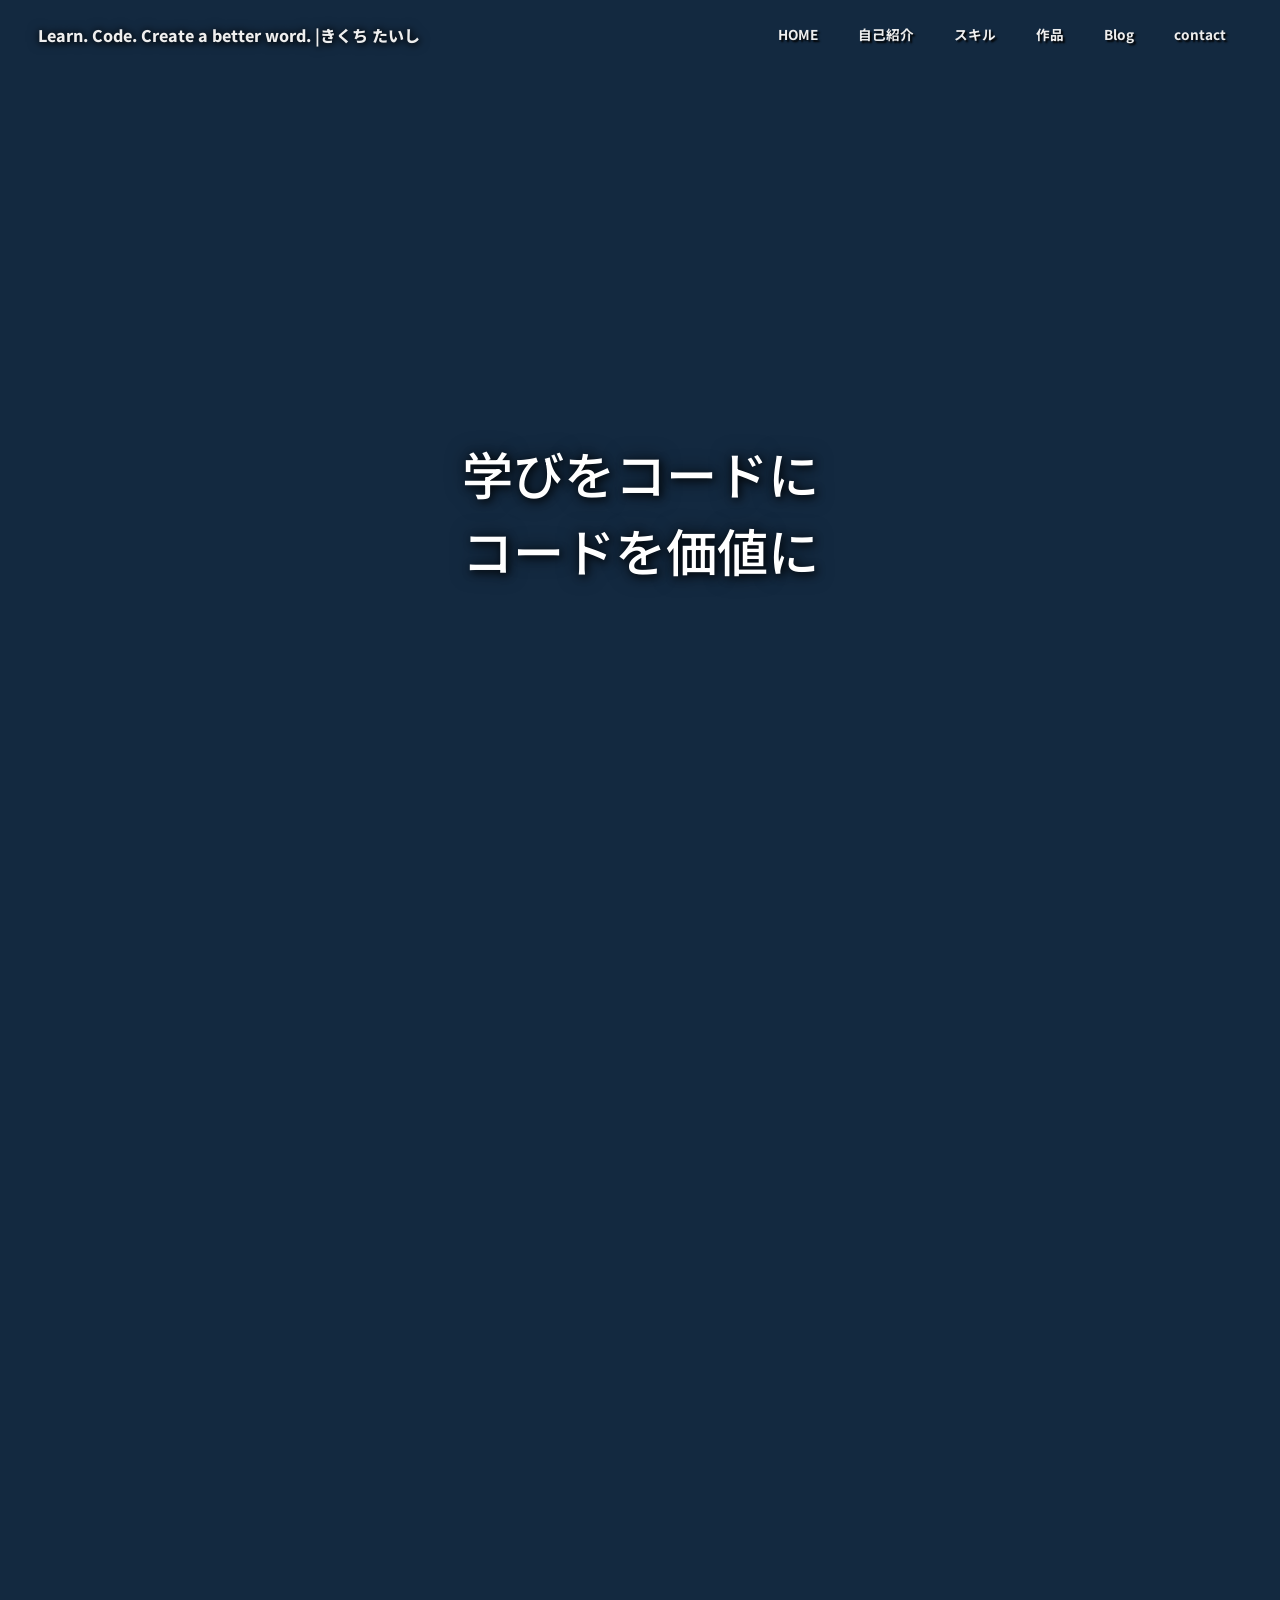
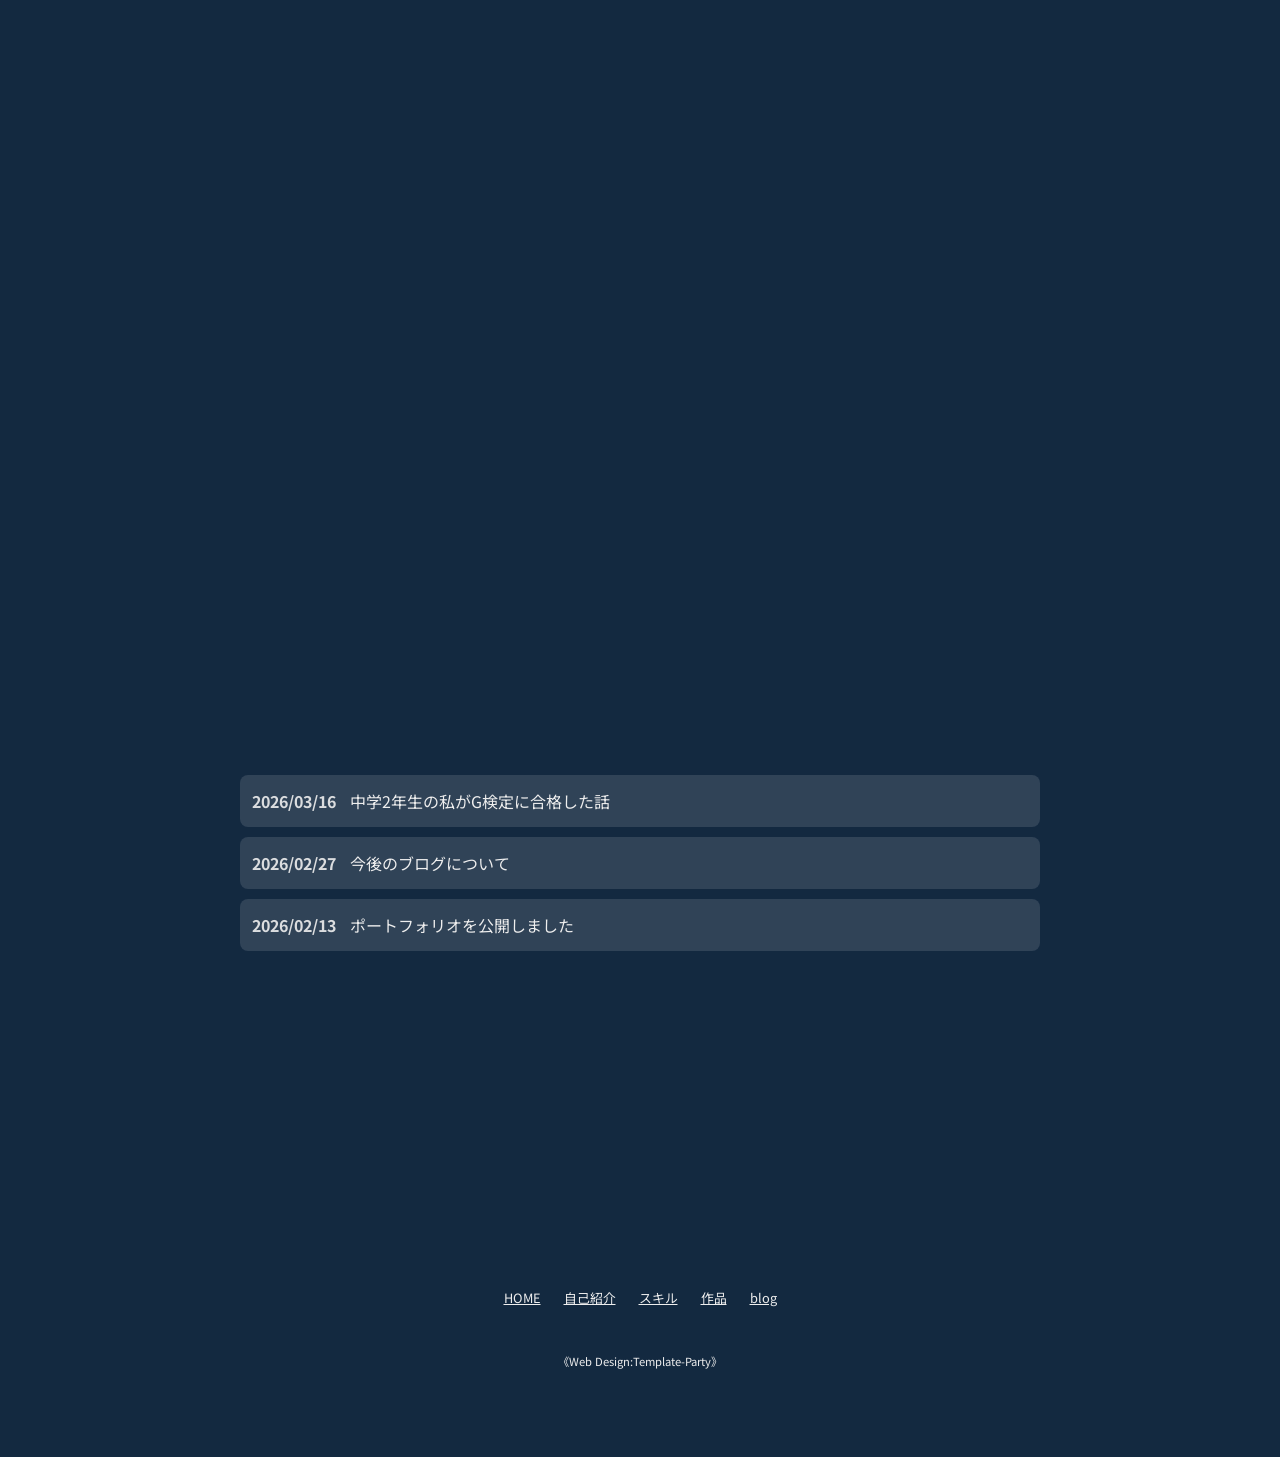
==== index.html @ ca4dd002 "サイト更新" ====
<!doctype html>
<html lang="ja">

<head>
  <meta charset="UTF-8" />
  <meta name="viewport" content="width=device-width, initial-scale=1" />
  <title>Learn. Code. Create a better word. |きくち たいし</title>
  <link rel="stylesheet" href="css/style.css" />
  <link rel="icon" href="favicon.ico" sizes="any" type="image/x-icon" />
  <!-- Home screen / PWA icons -->
  <link rel="apple-touch-icon" sizes="180x180" href="favicon.ico" />
  <link rel="icon" type="image/png" sizes="32x32" href="favicon.ico" />
  <link rel="icon" type="image/png" sizes="16x16" href="favicon.ico" />

  <!-- iOS Home Screen / status bar -->
  <meta name="apple-mobile-web-app-capable" content="yes" />
  <meta name="mobile-web-app-capable" content="yes" />
  <meta name="apple-mobile-web-app-capable" content="yes" />
  <meta name="apple-mobile-web-app-status-bar-style" content="default" />
  <meta name="apple-mobile-web-app-title" content="Learn. Code. Create a better word. |きくち たいし" />

  <!-- Theme color (Android Chrome UI) -->
  <meta name="theme-color" content="#ffffff" />
  <script src="https://cdn.onesignal.com/sdks/web/v16/OneSignalSDK.page.js"></script>
  <script>
    const isIOS = /iPad|iPhone|iPod/.test(navigator.userAgent);
    if (isIOS) document.documentElement.classList.add("ios");
    window.OneSignalDeferred = window.OneSignalDeferred || [];
    OneSignalDeferred.push(async function (OneSignal) {
      await OneSignal.init({
        appId: "b1a01960-23d9-4723-bb52-a37480287c41",
      });
    });
  </script>
  <style>
    .ios-hint {
      background: #fffbe7;
      color: #333;
      border: 1px solid #f0e1a0;
      padding: 15px;
      margin: 10px 0 0 0;
      border-radius: 6px;
      font-size: 15px;
      max-width: 430px;
      margin-left: auto;
      margin-right: auto;
    }

    .ios-hint__row {
      display: flex;
      align-items: center;
      gap: 6px;
      margin-bottom: 4px;
    }

    .ios-hint__btn {
      background: #f5d97a;
      color: #444;
      border: none;
      border-radius: 4px;
      padding: 2px 7px;
      font-size: 14px;
      margin-left: 4px;
      cursor: pointer;
    }

    .push-btn {
      background: #f6c63a;
      color: #222;
      border: none;
      border-radius: 5px;
      padding: 8px 18px;
      font-size: 16px;
      font-weight: bold;
      text-decoration: none;
      display: inline-block;
      margin-top: 10px;
      transition: background 0.2s;
    }

    .push-btn:hover {
      background: #ffe28a;
    }

    /* Show iOS-only sections */
    .ios-only {
      display: none;
    }

    html.ios .ios-only {
      display: block;
    }
  </style>
</head>

<body class="home">
  <div id="container">
    <header>
      <h1 id="logo">
        <a href="index.html">Learn. Code. Create a better word. |きくち たいし</a>
      </h1>
      <div id="menubar">
        <nav>
          <ul>
            <li><a href="index.html">HOME</a></li>
            <li><a href="#about">自己紹介</a></li>
            <li><a href="#skills">スキル</a></li>
            <li><a href="#works">作品</a></li>
            <li><a href="#blog">Blog</a></li>
            <li><a href="#con">contact</a></li>
          </ul>
        </nav>
      </div>
    </header>

    <aside id="mainimg">
      <div class="slide slide1">
        <div>
          <h1>学びをコードに<br />コードを価値に</h1>
        </div>
      </div>
      <div class="slide slide2">
        <div>
          <h1>学びをコードに<br />コードを価値に</h1>
        </div>
      </div>
      <div class="slide slide3">
        <div>
          <h1>学びをコードに<br />コードを価値に</h1>
        </div>
      </div>
    </aside>

    <div id="contents">
      <main>
        <section class="bg1" id="about">
          <h2 class="c"><span class="fade-in-text">自己紹介</span></h2>
          <p class="ward">
            こんにちは、菊地泰史です。現在中学生で、将来の夢はIT企業を作ることです。Pythonを中心にプログラミングを学習し、様々なソフトウェアを開発しています<br /><br />
            最近はAI開発に一層力を入れており、モデル構築の基礎を学びながら、実際に動くアプリケーションの開発にも挑戦しています。<br /><br />
            新しい技術を学び続け、新しい価値を生み出せるエンジニアを目指しています。
          </p>
        </section>

        <section id="skills">
          <h2 class="c"><span class="fade-in-text">スキル</span></h2>
          <div class="list-grid1">
            <div class="list">
              <figure>
                <img src="https://taishikikuchi12.github.io/taishikikuchi12-images/images/python_image.webp"
                  alt="python logo" loading="lazy" />
              </figure>
              <div class="text">
                <h3>Python</h3>
                <p>python基礎試験: 合格</p>
              </div>
            </div>
            <div class="list">
              <figure>
                <img src="https://taishikikuchi12.github.io/taishikikuchi12-images/images/AI_image.webp" alt=""
                  loading="lazy" />
              </figure>
              <div class="text">
                <h3>AI開発</h3>
                <p>JDLA Deep Learning for GENERAL 2025#6: 合格</p>
              </div>
            </div>
            <div class="list">
              <figure>
                <img src="https://taishikikuchi12.github.io/taishikikuchi12-images/images/web_image.webp"
                  alt="html logo" loading="lazy" />
              </figure>
              <div class="text">
                <h3>個人ブログ制作</h3>
                <p>このブログ</p>
              </div>
            </div>
          </div>
        </section>

        <section id="works" class="bg1">
          <h2 class="c"><span class="fade-in-text">作品</span></h2>
          <div class="list-grid1">
            <div class="list">
              <figure>
                <img src="https://taishikikuchi12.github.io/taishikikuchi12-images/images/curryandhash.webp" alt=""
                  loading="lazy" />
              </figure>
              <div>
                <h3>カレーとハッシュドビーフを見分けるAI</h3>
                <p>
                  URL:
                  <a href="https://taishikikuchi12.github.io/curry_and_hash_web/" target="_blank"
                    rel="noopener">こちらをクリック</a><br />EfficientNetv2を使ってハッシュドビーフとカレーを見分けるAIを作りました<br />遊び感覚でみなさん使ってみてください。隠しクラスもあります。笑
                </p>
              </div>
            </div>

            <div class="list">
              <figure>
                <img src="https://taishikikuchi12.github.io/taishikikuchi12-images/images/sample1.webp" alt=""
                  loading="lazy" />
              </figure>
              <div>
                <h3>セキュリティーソフト</h3>
                <p>
                  URL:
                  <a href="https://github.com/taishikikuchi12/security-software" target="_blank"
                    rel="noopener">こちらをクリック</a><br />Pythonとyoloを使って人検知防犯ソフトを作りました。<br />パソコンでしか動かないので実用性は皆無です。笑
                </p>
              </div>
            </div>

            <div class="list">
              <figure>
                <img src="https://taishikikuchi12.github.io/taishikikuchi12-images/images/tango_image.webp" alt=""
                  loading="lazy" />
              </figure>
              <div>
                <h3>英単語学習ソフト</h3>
                <p>
                  URL：<a href="https://english-web-e8qgdax2uec5nvwzw9i8hk.streamlit.app/" target="_blank"
                    rel="noopener">こちらをクリック</a><br />PythonとStreamlitを用いて開発した英単語学習アプリです。<br />単語登録・一括翻訳・テスト機能を備えており、登録した単語をランダムに出題して効率的に復習できます。<br />すべてブラウザ上で動作し、スマートフォンからも利用可能です。私自身も実際に使用しています
                </p>
              </div>
            </div>
            <div class="list">
              <figure>
                <img src="https://taishikikuchi12.github.io/taishikikuchi12-images/images/bougame_image.webp" alt=""
                  loading="lazy" />
              </figure>
              <div>
                <h3>某有名ゲーム風ゲーム</h3>
                <p>
                  URL：<a href="https://rengeji02taishi-design.github.io/gamerandom/" target="_blank"
                    rel="noopener">こちらをクリック</a><br />JavaScriptを使用して制作したブラウザゲームです。<br />プレイヤーはマップで出会ったモンスターと戦い、連勝を稼ぐゲームです。<br />(パソコンのみプレイ可能)
                </p>
              </div>
            </div>
          </div>
        </section>

        <div data-include="parts/blog-section.html"></div>

        <!-- iOS only: How to receive notifications -->
        <section id="ios-notice" class="bg1 ios-only">
          <h3 class="c">
            <span class="fade-in-text">iPhoneでブログ更新の通知を受け取る方法</span>
          </h3>
          <div class="ward">
            <p>
              iPhone（iOS）は仕様上、Safariで普通に開いただけでは通知を受け取れません。
              「ホーム画面に追加」したあと、追加したアイコンから開いてください。
            </p>
            <ol style="margin: 10px 0 0; padding-left: 22px; line-height: 1.8">
              <li>Safariでこのサイトを開く</li>
              <li>右下の・・・を押す</li>
              <li>「共有」ボタンを押す</li>
              <li>下にスクロール</li>
              <li>「ホーム画面に追加」を選ぶ</li>
              <li>追加されたアイコンからこのサイトを開く</li>
              <li>ページ下の「通知を受け取る」を押して許可する</li>
            </ol>
            <p style="margin-top: 12px">
              <a href="#con" class="push-btn">通知を受け取る</a>
            </p>
          </div>
        </section>

        <section id="con">
          <a href="mailto:taishikikuchi12@gmail.com" class="mail-button">web制作のお問い合わせや感想はこちら</a>
        </section>

        <ul id="footermenu">
          <li><a href="index.html">HOME</a></li>
          <li><a href="#about">自己紹介</a></li>
          <li><a href="#skills">スキル</a></li>
          <li><a href="#works">作品</a></li>
          <li><a href="#blog">blog</a></li>
        </ul>

        <footer>
          <small></small>
          <span class="pr"><a href="https://template-party.com/" target="_blank">《Web Design:Template-Party》</a></span>
        </footer>

        <!-- Font Awesomeなし・CSS矢印で代替 -->
        <div class="pagetop"><a href="#"></a></div>
      </main>
    </div>
  </div>

  <div id="menubar_hdr"><span></span><span></span><span></span></div>

  <script src="https://ajax.googleapis.com/ajax/libs/jquery/3.6.0/jquery.min.js"></script>
  <script src="https://cdnjs.cloudflare.com/ajax/libs/protonet-jquery.inview/1.1.2/jquery.inview.min.js"></script>
  <script src="js/jquery.inview_set.js"></script>
  <script src="js/main.js"></script>
</body>

</html>
---- css/style.css ----
@charset "utf-8";

/* Google Fonts: Noto Sans JPのみ（Reddit Sans削除）、display=swapでレンダリングブロック防止 */
@import url("https://fonts.googleapis.com/css2?family=Noto+Sans+JP:wght@400;700;800&display=swap");



/*up,down,transform1,transform2の共通設定
（待機中の設定）
---------------------------------------------------------------------------*/
.up,
.down,
.transform1,
.transform2 {
  position: relative;
  opacity: 0;
  /*透明度（透明の状態）*/
}


/*up,down,transform1,transform2の共通設定
（要素が見えたら実行するアクションの設定）
---------------------------------------------------------------------------*/
.upstyle,
.downstyle,
.transform1style,
.transform2style {
  opacity: 1;
  /*透明度（色が100%出た状態）*/
  transition: 1s 0.5s;
  /*1sはアニメーションの実行時間1.5秒。0.5sは0.5秒遅れてスタートする指定。*/
}


/*upスタイル。下から上にフェードインしてくるスタイル
---------------------------------------------------------------------------*/
/*待機中の設定*/
.up {
  bottom: -20px;
  /*基準値の下20pxの場所からスタート*/
}

/*要素が見えたら実行するアクション*/
.upstyle {
  bottom: 0px;
  /*基準値まで戻す*/
}


/*downスタイル。上から下にフェードインしてくるスタイル
---------------------------------------------------------------------------*/
/*待機中の設定*/
.down {
  top: -20px;
  /*基準値の上20pxの場所からスタート*/
}

/*要素が見えたら実行するアクション*/
.downstyle {
  top: 0px;
  /*基準値まで戻す*/
}


/*transform1スタイル。その場で回転するスタイル
---------------------------------------------------------------------------*/
/*待機中の設定*/
.transform1 {
  transform: scaleX(0);
  /*幅を0%でスタート*/
}

/*要素が見えたら実行するアクション*/
.transform1style {
  transform: scaleX(1);
  /*幅を100%に戻す*/
}


/*transform2スタイル。倒れた状態から起き上がるスタイル
---------------------------------------------------------------------------*/
/*待機中の設定*/
.transform2 {
  transform: perspective(400px) translateZ(-70px) rotateX(50deg);
}

/*要素が見えたら実行するアクション*/
.transform2style {
  transform: perspective(400px) translateZ(0px) rotateX(0deg);
}


/*blurスタイル。ぼかしで出現するスタイル。
---------------------------------------------------------------------------*/
/*待機中の設定*/
.blur {
  opacity: 0;
  /*透明度（透明の状態）*/
  filter: blur(30px);
  transform: scale(1.1);
}

/*要素が見えたら実行するアクション*/
.blurstyle {
  opacity: 1;
  filter: blur(0);
  transform: scale(1);
  transition: 1s 0.5s;
}


/*transform3スタイル。小さなサイズから原寸大になるスタイル
---------------------------------------------------------------------------*/
/*キーフレーム（アニメーション）設定*/
@keyframes transform3 {
  0% {
    transform: scale(0);
  }

  50% {
    transform: scale(1.05);
  }

  70% {
    transform: scale(0.99);
  }

  100% {
    transform: scale(1);
  }
}

/*待機中の設定*/
.transform3 {
  transform: scale(0);
}

/*要素が見えたら実行するアクション*/
.transform3style {
  animation: transform3 0.8s ease-out 0.5s both;
}



/*スライドショー（cssでのbackground使用）
ここでは、10:8の画像比率（8÷10=0.8）を読み込む指定を行なっています。
異なる画像比率にしたい場合、.mainimgのpadding-topの数字を変更します。2:1にするなら50%です。
---------------------------------------------------------------------------*/
/*3枚の画像を囲むブロック*/
#mainimg {
  width: 100%;
  height: 0;
  padding-top: 80%;
  position: relative;
  color: #fff;
  text-shadow: 0px 0px 5px rgba(0, 0, 0, 0.5);
}

/*３セットのスライドショーを囲むそれぞれのブロック*/
#mainimg div div {
  width: 45vw;
  /*幅。画面の45%。*/
}

/*３枚の画像の共通設定*/
.slide {
  width: 100%;
  height: 100%;
  position: absolute;
  right: 0px;
  top: 0px;
  display: flex;
  align-items: center;
  padding: 0 5vw;
  justify-content: center;
  /*テキストブロックを中央に*/
  text-align: center;
  /*テキストをセンタリング*/
  opacity: 0;
  transition: opacity 1s;
  /*ここの1s（＝1秒）を変更すると、フェードのスピードを変更できます。*/
}

/*１枚目画像*/
.slide1 {
  background: url('https://taishikikuchi12.github.io/taishikikuchi12-images/images/banana.png') no-repeat center center / cover;
  /*１枚目の背景画像の読み込み*/
}

/*２枚目画像*/
.slide2 {
  background: url('https://taishikikuchi12.github.io/taishikikuchi12-images/images/myroom.webp') no-repeat center center / cover;
  /*２枚目の背景画像の読み込み*/
}

/*３枚目画像*/
.slide3 {
  background: url('https://taishikikuchi12.github.io/taishikikuchi12-images/images/huzi.webp') no-repeat center center / cover;
  /*３枚目の背景画像の読み込み*/
}

/*大きなテキストスマホ*/
#mainimg h1 {
  margin: 0;
  padding: 0;
  font-size: 6vw;
  /*文字サイズ。100vwは画面幅100%のことです。*/
  line-height: 1.5;
  /*行間を少し狭く*/
  font-weight: 500;
  /*文字の太さを少し太く*/
}

@media screen and (min-width: 900px) {
  #mainimg h1 {
    font-size: 4vw;
  }
}

/*小さなテキスト*/
#mainimg p {
  font-size: 1.4vw;
  /*文字サイズ。100vwは画面幅100%のことです*/
  padding-left: 0.5rem;
  /*左に空ける余白。0.5文字分。*/
}


/*現在表示されているスライドのみをクリック可能にする設定（変更不要）
---------------------------------------------------------------------------*/
.slide {
  pointer-events: none;
  /* デフォルトでクリックを無効にする */
}

.slide.active {
  pointer-events: auto;
  /* 表示中のスライドのみクリックを有効にする */
}

:root {
  --text-color: #eee;
  --primary-color: #d15d08;
  --primary-inverse-color: #eee;
  --global-space: 5vw;
}

@keyframes animation1 {
  0% {
    left: -200px;
  }

  100% {
    left: 0px;
  }
}

@keyframes opa1 {
  0% {
    opacity: 0;
  }

  100% {
    opacity: 1;
  }
}

@keyframes fadeIn {
  0% {
    opacity: 0;
    transform: scale(0.8);
  }

  100% {
    opacity: 1;
    transform: scale(1);
  }
}

body * {
  box-sizing: border-box;
}

html,
body {
  height: 100%;
  font-size: 13px;
}

@media screen and (min-width: 900px) {

  html,
  body {
    font-size: 16px;
  }
}

@media screen and (min-width: 900px) {
  #logo a {
    font-size: 1.2rem;
  }
}

.toc-005 {
  margin-bottom: 30px;
  border-radius: 3px;
  background-color: #fbf9f9;
}

.toc-005 div {
  display: flex;
  justify-content: center;
  align-items: center;
  margin: 0;
  padding: 10px 0;
  background-color: #142940;
  color: #fff;
  font-weight: 600;
  font-size: 1.1em;
}

.toc-005 div::before {
  display: inline-block;
  width: 1em;
  height: 1em;
  margin-right: 5px;
  background-image: url("data:image/svg+xml,%3Csvg xmlns='http://www.w3.org/2000/svg' viewBox='0 0 24 24'%3E%3Cpath d='M8 4H21V6H8V4ZM3 3.5H6V6.5H3V3.5ZM3 10.5H6V13.5H3V10.5ZM3 17.5H6V20.5H3V17.5ZM8 11H21V13H8V11ZM8 18H21V20H8V18Z' fill='%23fff'%3E%3C/path%3E%3C/svg%3E");
  content: '';
}

.toc-005 ol {
  list-style-type: decimal;
  margin: 0;
  overflow: hidden;
}

.toc-005>ol {
  padding: 1em 1em 1em 3em;
}

.toc-005 ol ol {
  margin-top: 5px;
  padding-left: 1.1em;
}

.toc-005 li {
  padding: 5px 0;
  font-weight: 600;
  color: #000;
}

.toc-005 li::marker {
  color: #000;
}

.toc-005 ol ol li {
  font-weight: 500;
  font-size: .9em;
}

.bg1 .toc-005 a,
.bg1 .toc-005 a:visited {
  color: #000;
  text-decoration: none;
}

.bg1 .toc-005 a:hover,
.bg1 .toc-005 a:focus,
.bg1 .toc-005 a:active {
  color: #000;
}

body {
  margin: 0;
  padding: 0;
  font-family: "Noto Sans JP", "Hiragino Kaku Gothic Pro", "ヒラギノ角ゴ Pro W3", Meiryo, "メイリオ", "Osaka", "MS PGothic", "ＭＳ Ｐゴシック", sans-serif;
  font-optical-sizing: auto;
  -webkit-text-size-adjust: none;
  background: #132940;
  color: var(--text-color);
  line-height: 2;
}

figure {
  margin: 0;
}

dd {
  margin: 0;
}

nav,
ul,
li,
ol {
  margin: 0;
  padding: 0;
}

nav ul {
  list-style: none;
}

section li {
  margin-left: 1rem;
}

table {
  border-collapse: collapse;
}

img {
  border: none;
  max-width: 100%;
  height: auto;
  vertical-align: middle;
}

video {
  max-width: 100%;
}

iframe {
  width: 100%;
}

input {
  font-size: 1rem;
}

section+section {
  margin-top: 3rem;
}

a {
  color: var(--text-color);
  transition: 0.3s;
}

a:hover {
  text-decoration: none;
  color: var(--primary-color);
}

body:not(.home) #container {
  height: 100%;
  display: flex;
  flex-direction: column;
  justify-content: space-between;
}

#contents {
  flex: 1;
  padding: var(--global-space);
  padding-top: calc(70px + var(--global-space));
}

@media screen and (min-width: 900px) {
  main>div[data-include]>section:not(.bg1) {
    max-width: 800px;
    margin-left: auto;
    margin-right: auto;
  }

  main>div[data-include]>section.bg1>* {
    max-width: 800px;
    margin-left: auto;
    margin-right: auto;
  }
}

@media screen and (min-width: 900px) {
  main>section:not(.bg1) {
    max-width: 800px;
    margin-left: auto;
    margin-right: auto;
  }

  main>section.bg1>* {
    max-width: 800px;
    margin-left: auto;
    margin-right: auto;
  }
}

@media screen and (max-width: 600px) {
  #contents {
    padding-top: 90px;
  }
}

header {
  display: flex;
  align-items: center;
  justify-content: space-between;
  height: 70px;
  padding: 1vw 3vw;
  font-family: "Noto Sans JP", sans-serif;
  font-optical-sizing: auto;
  font-weight: 700;
  font-style: normal;
  position: absolute;
  z-index: 100;
  width: 100%;
  background: transparent;
}

@media screen and (min-width: 900px) {
  header {
    position: fixed;
    top: 0;
    left: 0;
  }
}

#logo img {
  display: block;
  width: 160px;
}

#logo a {
  display: block;
  text-shadow: 1px 1px 6px rgba(0, 0, 0, 0.95), 0 0 12px rgba(0, 0, 0, 0.8);
  text-decoration: none;
  font-size: 1rem;
  font-weight: 800;
}

#menubar {
  display: none;
}

#menubar ul {
  text-shadow: 2px 2px 2px rgb(0, 0, 0);
  list-style: none;
  margin: 0;
  padding: 0;
}

#menubar a {
  display: block;
  text-decoration: none;
}

.large-screen #menubar {
  display: block;
}

.small-screen #menubar.display-block {
  display: block;
}

#menubar_hdr.display-none {
  display: none;
}

.large-screen #menubar>nav>ul {
  display: flex;
  font-size: 0.85rem;
  gap: 0.5rem;
}

.large-screen #menubar li a {
  border-radius: 100px;
  padding: 0.2rem 1rem;
}

.large-screen #menubar li a:hover {
  background: #fff;
}

.small-screen #menubar.display-block {
  position: fixed;
  overflow: auto;
  z-index: 100;
  left: 0;
  top: 0;
  width: 100%;
  height: 100%;
  padding-top: 90px;
  background: rgba(0, 0, 0, 0.9);
  animation: animation1 0.2s both;
}

.small-screen #menubar nav ul li {
  border: 1px solid #ccc;
  margin: 1rem;
  border-radius: 5px;
  padding: 0 2rem;
}

.small-screen #menubar a {
  padding: 1rem;
}

.small-screen #menubar,
.small-screen #menubar a {
  color: #fff;
}

#menubar .sh {
  font-weight: normal;
  padding: 1rem 2rem 2rem;
}

#menubar_hdr {
  animation: opa1 0s 0.2s both;
  position: fixed;
  z-index: 101;
  cursor: pointer;
  right: 3vw;
  top: 1vw;
  padding: 16px 14px;
  width: 46px;
  height: 46px;
  display: flex;
  flex-direction: column;
  justify-content: space-between;
  background: #ffffff;
  border-radius: 8px;
  box-shadow: 0 4px 12px rgba(0, 0, 0, 0.15);
}

#menubar_hdr span {
  display: block;
  transition: 0.3s;
  border-top: 1.5px solid #000;
}

#menubar_hdr.ham {
  background: #ff0000;
}

#menubar_hdr.ham span:nth-of-type(1),
#menubar_hdr.ham span:nth-of-type(3) {
  transform-origin: center center;
  width: 20px;
  border-color: #fff;
}

#menubar_hdr.ham span:nth-of-type(1) {
  transform: rotate(45deg) translate(3.8px, 5px);
}

#menubar_hdr.ham span:nth-of-type(3) {
  transform: rotate(-45deg) translate(3.8px, -5px);
}

#menubar_hdr.ham span:nth-of-type(2) {
  display: none;
}

main {
  overflow-wrap: break-word;
  word-break: break-word;
}

body {
  overflow-wrap: break-word;
}

main h2 {
  font-family: "Noto Sans JP", sans-serif;
  font-size: clamp(1.8rem, 6vw, 2rem);
  letter-spacing: 0.1em;
  color: var(--primary-color);
}

.bg1 h2 {
  color: var(--primary-inverse-color);
  font-size: clamp(1.8rem, 6vw, 2rem);
}

main h2 .hosoku {
  display: block;
  font-weight: normal;
  font-size: 0.3em;
  font-size: clamp(1.8rem, 6vw, 2rem);
}

main h3 {
  display: inline-block;
  border-bottom: 3px solid var(--text-color);
}

#footermenu {
  margin: 0 !important;
  padding: 20px;
  text-align: center;
  font-size: 0.8rem;
}

#footermenu li {
  display: inline-block;
  padding: 0 10px;
}

footer small {
  font-size: 100%;
}

footer {
  font-size: 0.7rem;
  text-align: center;
  padding: 20px;
}

footer a {
  color: inherit;
  text-decoration: none;
}

footer .pr {
  display: block;
}

main>section {
  opacity: 0;
  transform: translateX(-24px);
  transition: opacity 3s ease, transform 3s ease;
  will-change: opacity, transform;
}

main>section.section-in {
  opacity: 1;
  transform: translateX(0);
}

@media (prefers-reduced-motion: reduce) {
  main>section {
    opacity: 1;
    transform: none;
    transition: none;
  }
}

.fade-in-text {
  visibility: hidden;
}

.char {
  display: inline-block;
  opacity: 0;
  animation: fadeIn 0.05s linear both;
}

/* ブログ一覧 */
#blogList.new {
  display: flex;
  flex-direction: column;
  gap: 10px;
}

#blogList.new.has-items {
  min-height: 360px;
}

#blogList .blog-item {
  display: flex;
  align-items: center;
  gap: 14px;
  padding: 10px 12px;
  border-radius: 8px;
  background: rgba(255, 255, 255, 0.12);
  color: var(--text-color);
  text-decoration: none;
}

#blogList .blog-item:hover {
  background: rgba(255, 255, 255, 0.22);
  color: var(--text-color);
}

#blogList .blog-date {
  white-space: nowrap;
  font-weight: 700;
  opacity: 0.9;
}

#blogList .blog-title {
  flex: 1;
}

.blog-pagination {
  margin-top: 14px;
  display: flex;
  justify-content: center;
  align-items: center;
  flex-wrap: wrap;
  gap: 6px;
}

.blog-pagination .page-btn {
  border: none;
  background: transparent;
  padding: 6px 10px;
  cursor: pointer;
  border-radius: 6px;
  color: #8ab4ff;
  font-weight: 700;
}

.blog-pagination .page-btn:hover {
  background: rgba(255, 255, 255, 0.12);
}

.blog-pagination .page-btn.is-active {
  color: #fff;
  background: rgba(255, 255, 255, 0.22);
}

.blog-pagination .page-btn.is-disabled {
  opacity: 0.5;
  cursor: default;
}

.blog-pagination .page-sep {
  padding: 0 4px;
  opacity: 0.7;
}

/* list-grid1 */
.list-grid1 {
  display: grid;
  color: #555;
  row-gap: 5px;
}

.list-grid1 .list {
  display: grid;
}

.list-grid1 .list * {
  margin: 0;
  padding: 0;
}

.list-grid1 .list p {
  font-size: 1rem;
}

@media screen and (min-width: 500px) {
  .list-grid1 {
    grid-template-columns: repeat(2, 1fr);
    gap: 5px;
  }
}

@media screen and (min-width: 800px) {
  .list-grid1 {
    grid-template-columns: repeat(3, 1fr);
    gap: 5px;
  }
}

.list-grid1 .list {
  padding: 1rem;
  background: #fff;
  grid-template-rows: auto 1fr;
  box-shadow: 5px 5px 20px rgba(0, 0, 0, 0.1);
}

.list-grid1 .list figure img {
  margin-bottom: 0.5rem;
}

.list-grid1 .list figure {
  width: 100%;
  height: 180px;
  display: flex;
  align-items: center;
  justify-content: center;
  background: #ffffff;
}

.list-grid1 .list figure img {
  max-width: 100%;
  max-height: 100%;
  object-fit: contain;
}

#skills .list h3,
#works .list h3 {
  border-bottom: none !important;
}

.bg1 {
  position: relative;
  background: var(--primary-color);
  color: var(--primary-inverse-color);
  padding-top: 5vw;
  padding-bottom: 5vw;
  margin-top: 10vw;
  margin-bottom: 10vw;
  margin-left: calc(-1 * var(--global-space));
  margin-right: calc(-1 * var(--global-space));
  padding-left: var(--global-space);
  padding-right: var(--global-space);
}

.bg1 a {
  color: inherit;
}

.bg1::before,
.bg1::after {
  content: "";
  position: absolute;
  left: 0;
  width: 100%;
  height: calc(5vw + 1px);
  background: var(--primary-color);
}

.bg1::before {
  top: -5vw;
  clip-path: polygon(0 100%, 100% 0, 100% 100%);
}

.bg1::after {
  bottom: -5vw;
  clip-path: polygon(0 0, 100% 0, 0 100%);
}

/* PAGE TOP ボタン（Font Awesome不要・CSS矢印） */
.pagetop-show {
  display: block;
}

.pagetop a {
  display: flex;
  align-items: center;
  justify-content: center;
  text-decoration: none;
  z-index: 99;
  position: fixed;
  right: 20px;
  bottom: 20px;
  background: rgba(0, 0, 0, 0.2);
  width: 60px;
  height: 60px;
  border-radius: 50%;
}

/* CSS矢印（Font Awesomeの代替） */
.pagetop a::before {
  content: "";
  display: block;
  width: 14px;
  height: 14px;
  border-top: 3px solid #fff;
  border-right: 3px solid #fff;
  transform: rotate(-45deg) translate(2px, 2px);
}

.c {
  text-align: center !important;
}

.l {
  text-align: left !important;
}

.r {
  text-align: right !important;
}

.mb0 {
  margin-bottom: 0 !important;
}

.mb30 {
  margin-bottom: 30px !important;
}

.small {
  font-size: 0.75em;
}

.pc {
  display: none;
}

.dn {
  display: none !important;
}

.block {
  display: block !important;
}

@media screen and (min-width: 900px) {
  .sh {
    display: none;
  }

  .pc {
    display: block;
  }
}

.mail-button {
  display: inline-block;
  padding: 12px 20px;
  margin-top: 12px;
  background: var(--primary-color);
  color: var(--primary-inverse-color);
  text-decoration: none;
  border-radius: 8px;
  font-weight: bold;
  box-shadow: 0 4px 12px rgba(0, 0, 0, 0.15);
  transition: filter 0.2s, transform 0.2s;
}

.mail-button:hover,
.mail-button:focus-visible {
  color: var(--primary-inverse-color);
  filter: brightness(1.08);
  transform: translateY(-1px);
}

.mail-button:active {
  transform: translateY(0);
  filter: brightness(0.98);
}

#mainimg h1 {
  text-shadow: 2px 2px 8px rgba(0, 0, 0, 0.9), 0 0 20px rgba(0, 0, 0, 0.7);
}

.ward {
  text-shadow: 1px 1px 1px rgb(0, 0, 0);
}

/* スライドショー矢印ボタン */
#mainimg {
  position: relative;
}

.slide-nav {
  position: absolute;
  top: 50%;
  transform: translateY(-50%);
  width: 44px;
  height: 44px;
  border: none;
  border-radius: 999px;
  background: rgba(255, 255, 255, 0.9);
  color: #000;
  display: flex;
  align-items: center;
  justify-content: center;
  cursor: pointer;
  z-index: 5;
  box-shadow: 0 4px 12px rgba(0, 0, 0, 0.15);
}

.slide-prev {
  left: 12px;
}

.slide-next {
  right: 12px;
}

.slide-nav:hover {
  filter: brightness(1.05);
}

.slide-nav:active {
  transform: translateY(-50%) scale(0.98);
}

@media screen and (max-width: 600px) {
  .slide-nav {
    width: 40px;
    height: 40px;
  }
}

/* =============================================================
   追加スタイル
   ============================================================= */

/* 投稿日付 */
.post-date {
  font-size: 0.85rem;
  opacity: 0.8;
  margin-bottom: 1.5rem;
}

/* iOS専用セクション（ios-only）
   html.ios クラスが付いたときのみ表示 */
.ios-only {
  display: none;
}

html.ios .ios-only {
  display: block;
}

/* iOS通知案内ボタン */
.push-btn {
  background: #f6c63a;
  color: #222;
  border: none;
  border-radius: 5px;
  padding: 8px 18px;
  font-size: 1rem;
  font-weight: bold;
  text-decoration: none;
  display: inline-block;
  margin-top: 10px;
  transition: background 0.2s;
}

.push-btn:hover {
  background: #ffe28a;
  color: #222;
}
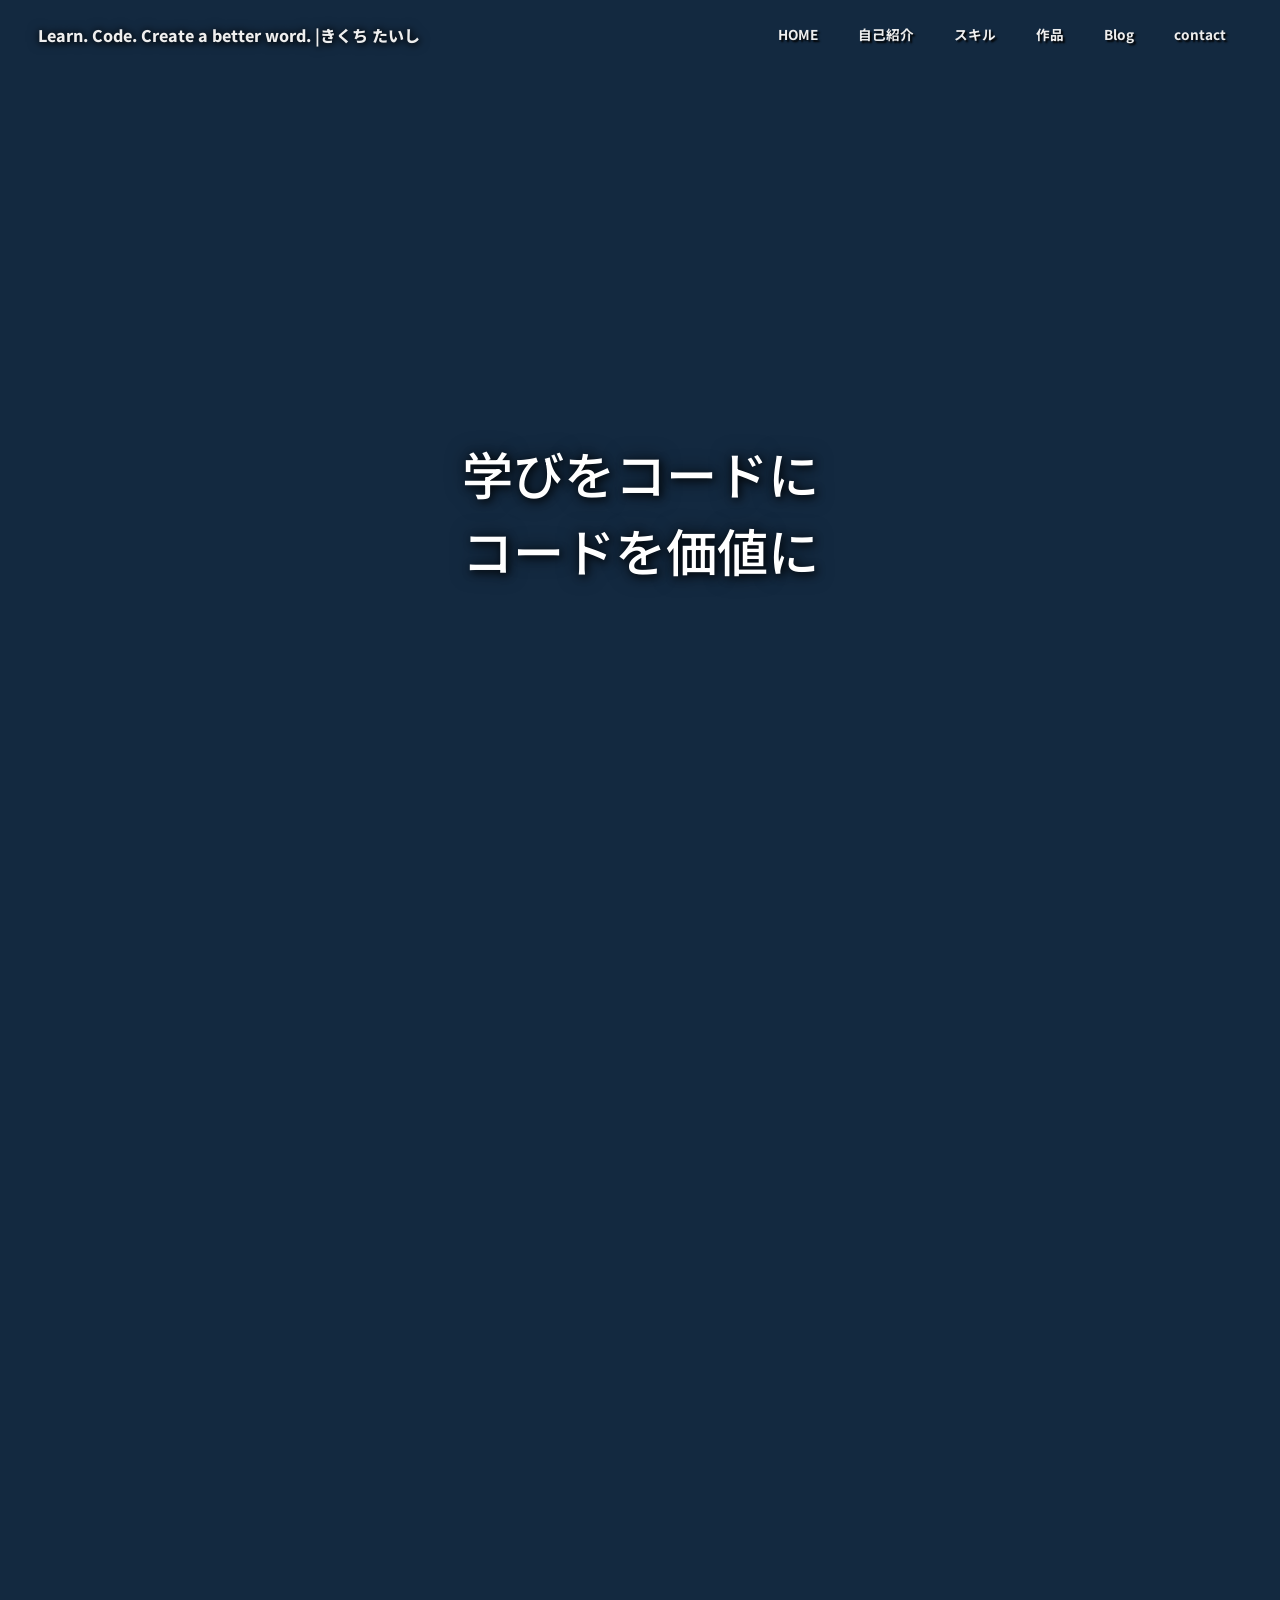
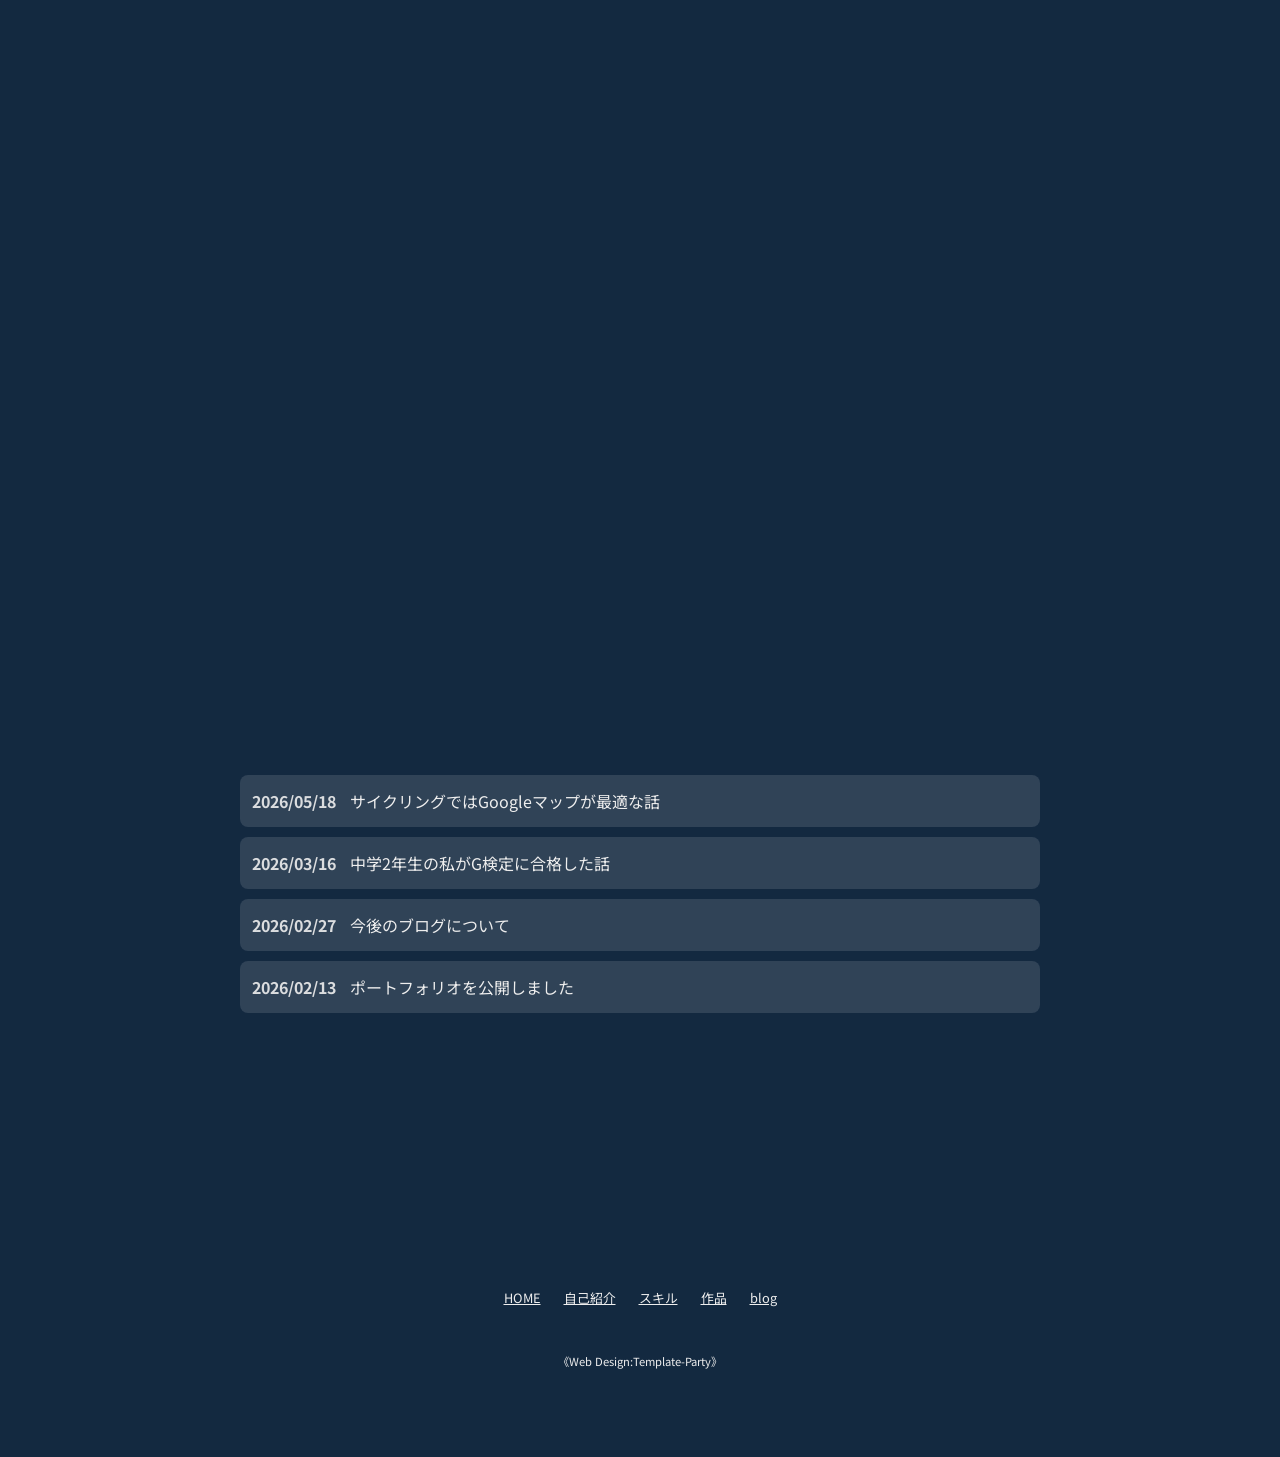
==== commit d566a5bc: "サイト更新" ====
--- a/index.html
+++ b/index.html
@@ -4,6 +4,7 @@
 <head>
   <meta charset="UTF-8" />
   <meta name="viewport" content="width=device-width, initial-scale=1" />
+  <meta name="keywords" content="菊地,泰史,菊地泰史,きくち、たいし,きくちたいし,中学生,プログラミング,AI開発,AI,ブログ,ポートフォリオ,Learn. Code. Create a better word.">
   <title>Learn. Code. Create a better word. |きくち たいし</title>
   <link rel="stylesheet" href="css/style.css" />
   <link rel="icon" href="favicon.ico" sizes="any" type="image/x-icon" />
@@ -93,6 +94,7 @@
   </style>
 </head>
 
+<!-- 2r1cl5phksggddln -->
 <body class="home">
   <div id="container">
     <header>
@@ -112,6 +114,7 @@
         </nav>
       </div>
     </header>
+    
 
     <aside id="mainimg">
       <div class="slide slide1">
@@ -191,7 +194,7 @@
                 <p>
                   URL:
                   <a href="https://taishikikuchi12.github.io/curry_and_hash_web/" target="_blank"
-                    rel="noopener">こちらをクリック</a><br />EfficientNetv2を使ってハッシュドビーフとカレーを見分けるAIを作りました<br />遊び感覚でみなさん使ってみてください。隠しクラスもあります。笑
+                    rel="noopener">こちらをクリック</a><br />EfficientNetv2を使ってハッシュドビーフとカレーを見分けるAIを作りました<br />遊び感覚でみなさん使ってみてください。隠し要素もあります。笑
                 </p>
               </div>
             </div>
--- a/css/style.css
+++ b/css/style.css
@@ -679,8 +679,20 @@
 }
 
 main h3 {
-  display: inline-block;
+  display: block;
+  width: fit-content;
+  max-width: 100%;
+  box-sizing: border-box;
+  overflow-wrap: anywhere;
   border-bottom: 3px solid var(--text-color);
+}
+
+@media screen and (min-width: 900px) {
+  main>section.bg1>h3,
+  main>div[data-include]>section.bg1>h3 {
+    margin-left: calc((100% - min(800px, 100%)) / 2);
+    margin-right: auto;
+  }
 }
 
 #footermenu {
@@ -1117,4 +1129,4 @@
 .push-btn:hover {
   background: #ffe28a;
   color: #222;
-}+}
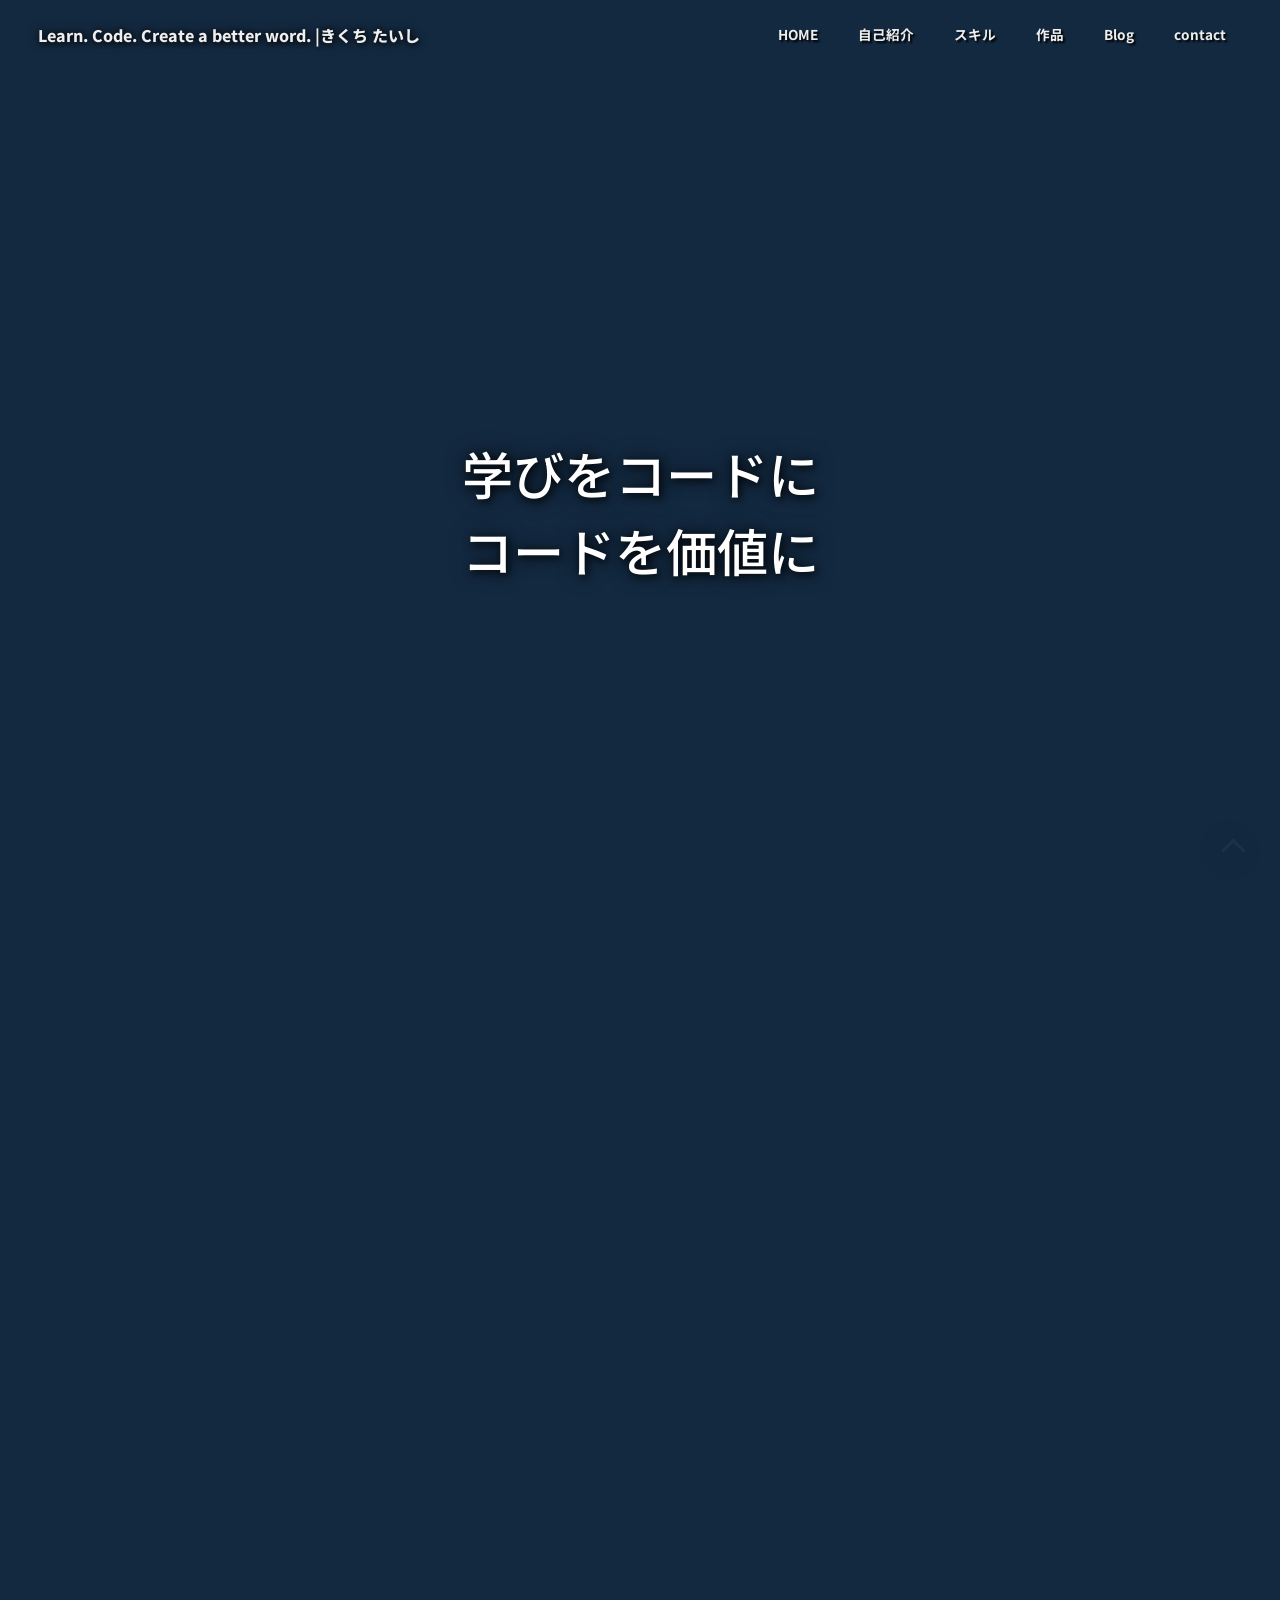
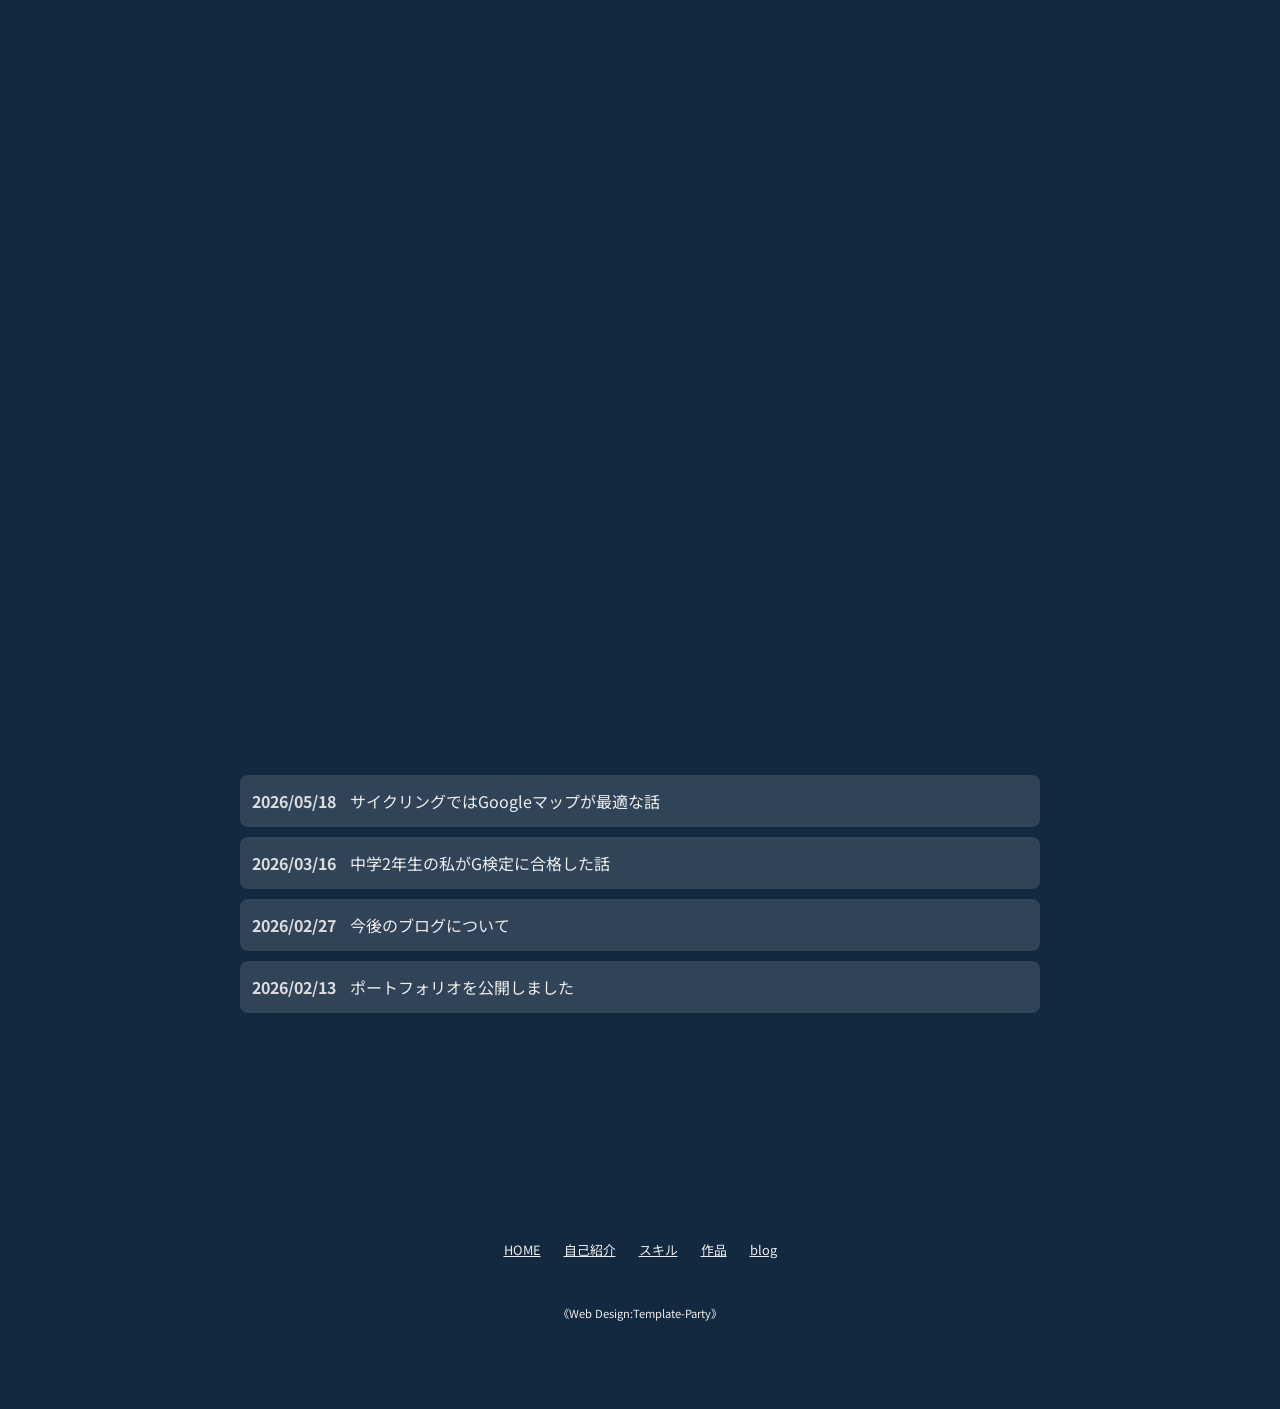
==== commit cc0b1299: "サイト更新" ====
--- a/index.html
+++ b/index.html
@@ -24,8 +24,6 @@
   <meta name="theme-color" content="#ffffff" />
   <script src="https://cdn.onesignal.com/sdks/web/v16/OneSignalSDK.page.js"></script>
   <script>
-    const isIOS = /iPad|iPhone|iPod/.test(navigator.userAgent);
-    if (isIOS) document.documentElement.classList.add("ios");
     window.OneSignalDeferred = window.OneSignalDeferred || [];
     OneSignalDeferred.push(async function (OneSignal) {
       await OneSignal.init({
@@ -33,65 +31,6 @@
       });
     });
   </script>
-  <style>
-    .ios-hint {
-      background: #fffbe7;
-      color: #333;
-      border: 1px solid #f0e1a0;
-      padding: 15px;
-      margin: 10px 0 0 0;
-      border-radius: 6px;
-      font-size: 15px;
-      max-width: 430px;
-      margin-left: auto;
-      margin-right: auto;
-    }
-
-    .ios-hint__row {
-      display: flex;
-      align-items: center;
-      gap: 6px;
-      margin-bottom: 4px;
-    }
-
-    .ios-hint__btn {
-      background: #f5d97a;
-      color: #444;
-      border: none;
-      border-radius: 4px;
-      padding: 2px 7px;
-      font-size: 14px;
-      margin-left: 4px;
-      cursor: pointer;
-    }
-
-    .push-btn {
-      background: #f6c63a;
-      color: #222;
-      border: none;
-      border-radius: 5px;
-      padding: 8px 18px;
-      font-size: 16px;
-      font-weight: bold;
-      text-decoration: none;
-      display: inline-block;
-      margin-top: 10px;
-      transition: background 0.2s;
-    }
-
-    .push-btn:hover {
-      background: #ffe28a;
-    }
-
-    /* Show iOS-only sections */
-    .ios-only {
-      display: none;
-    }
-
-    html.ios .ios-only {
-      display: block;
-    }
-  </style>
 </head>
 
 <!-- 2r1cl5phksggddln -->
@@ -174,7 +113,7 @@
                   alt="html logo" loading="lazy" />
               </figure>
               <div class="text">
-                <h3>個人ブログ制作</h3>
+                <h3>html_css_js</h3>
                 <p>このブログ</p>
               </div>
             </div>
@@ -191,6 +130,7 @@
               </figure>
               <div>
                 <h3>カレーとハッシュドビーフを見分けるAI</h3>
+                <p><font color="red">現在はサービスを停止しています。</font></p>
                 <p>
                   URL:
                   <a href="https://taishikikuchi12.github.io/curry_and_hash_web/" target="_blank"
@@ -244,31 +184,6 @@
         </section>
 
         <div data-include="parts/blog-section.html"></div>
-
-        <!-- iOS only: How to receive notifications -->
-        <section id="ios-notice" class="bg1 ios-only">
-          <h3 class="c">
-            <span class="fade-in-text">iPhoneでブログ更新の通知を受け取る方法</span>
-          </h3>
-          <div class="ward">
-            <p>
-              iPhone（iOS）は仕様上、Safariで普通に開いただけでは通知を受け取れません。
-              「ホーム画面に追加」したあと、追加したアイコンから開いてください。
-            </p>
-            <ol style="margin: 10px 0 0; padding-left: 22px; line-height: 1.8">
-              <li>Safariでこのサイトを開く</li>
-              <li>右下の・・・を押す</li>
-              <li>「共有」ボタンを押す</li>
-              <li>下にスクロール</li>
-              <li>「ホーム画面に追加」を選ぶ</li>
-              <li>追加されたアイコンからこのサイトを開く</li>
-              <li>ページ下の「通知を受け取る」を押して許可する</li>
-            </ol>
-            <p style="margin-top: 12px">
-              <a href="#con" class="push-btn">通知を受け取る</a>
-            </p>
-          </div>
-        </section>
 
         <section id="con">
           <a href="mailto:taishikikuchi12@gmail.com" class="mail-button">web制作のお問い合わせや感想はこちら</a>
@@ -297,8 +212,7 @@
 
   <script src="https://ajax.googleapis.com/ajax/libs/jquery/3.6.0/jquery.min.js"></script>
   <script src="https://cdnjs.cloudflare.com/ajax/libs/protonet-jquery.inview/1.1.2/jquery.inview.min.js"></script>
-  <script src="js/jquery.inview_set.js"></script>
   <script src="js/main.js"></script>
 </body>
 
-</html>+</html>
--- a/css/style.css
+++ b/css/style.css
@@ -189,7 +189,7 @@
 
 /*２枚目画像*/
 .slide2 {
-  background: url('https://taishikikuchi12.github.io/taishikikuchi12-images/images/myroom.webp') no-repeat center center / cover;
+  background: url('https://taishikikuchi12.github.io/taishikikuchi12-images/images/myroom.JPG') no-repeat center center / cover;
   /*２枚目の背景画像の読み込み*/
 }
 
@@ -1101,32 +1101,31 @@
   margin-bottom: 1.5rem;
 }
 
-/* iOS専用セクション（ios-only）
-   html.ios クラスが付いたときのみ表示 */
-.ios-only {
+/* iPhoneのブラウザ向け通知案内。配色と区切りは既存の.bg1に合わせる。 */
+#ios-notice {
   display: none;
 }
 
-html.ios .ios-only {
+html.iphone-browser #ios-notice {
   display: block;
 }
 
-/* iOS通知案内ボタン */
-.push-btn {
-  background: #f6c63a;
-  color: #222;
-  border: none;
-  border-radius: 5px;
-  padding: 8px 18px;
-  font-size: 1rem;
-  font-weight: bold;
-  text-decoration: none;
-  display: inline-block;
-  margin-top: 10px;
-  transition: background 0.2s;
-}
-
-.push-btn:hover {
-  background: #ffe28a;
-  color: #222;
-}
+#ios-notice .ios-notice-steps {
+  padding-left: 1.5rem;
+  margin: 1.5rem 0;
+}
+
+#ios-notice .ios-notice-steps li {
+  margin-bottom: 1rem;
+}
+
+#ios-notice .ios-notice-note,
+#ios-notice .ios-notice-help {
+  font-size: 0.85rem;
+}
+
+@media (display-mode: standalone) {
+  html.iphone-browser #ios-notice {
+    display: none;
+  }
+}
